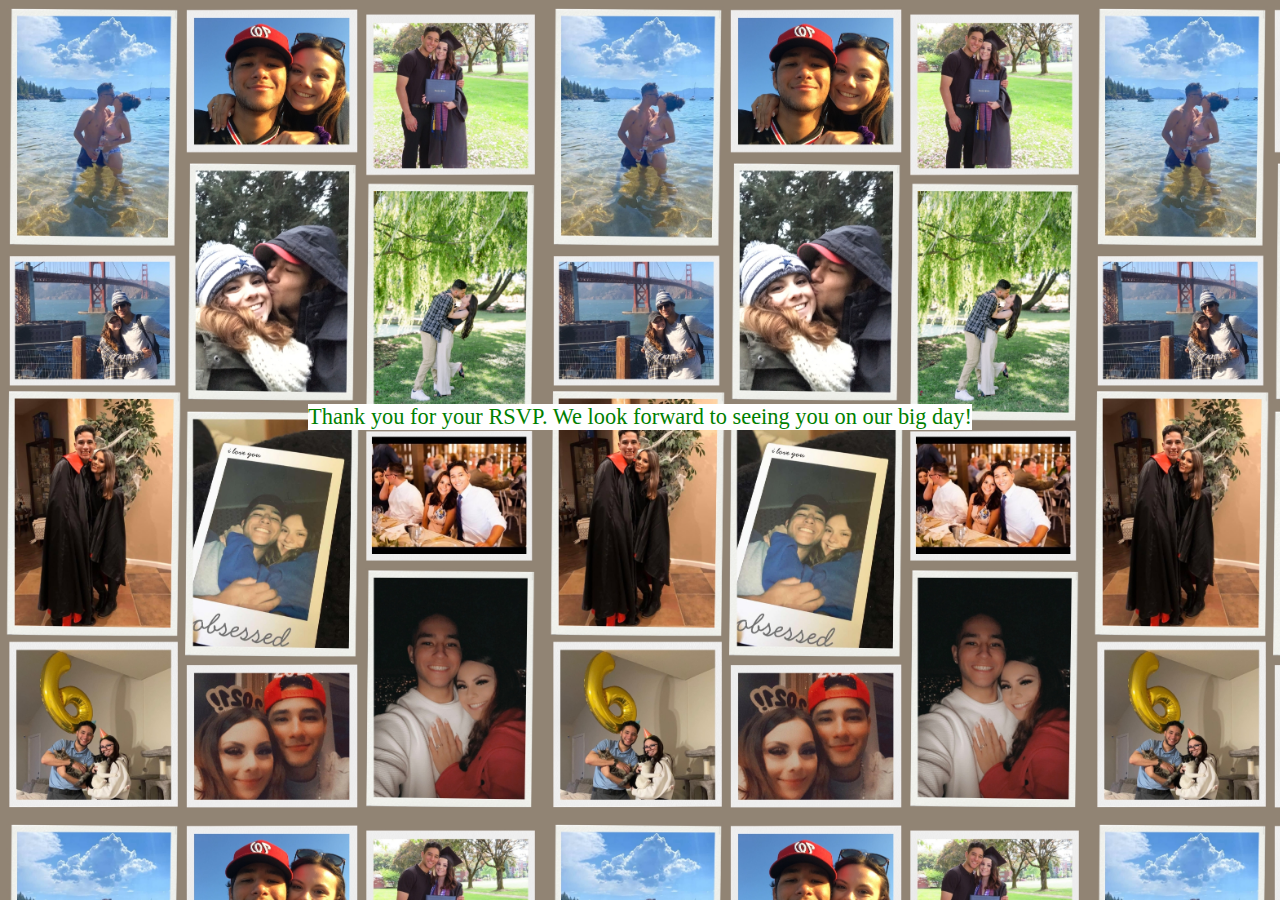
==== success.html @ d456713c "Add files via upload" ====
<!doctype html>
<html lang="en">
  <head>
    <!-- Required meta tags -->
    <meta charset="utf-8">
    <meta name="viewport" content="width=device-width, initial-scale=1, shrink-to-fit=no">

    <!-- Bootstrap CSS -->
    <link rel="stylesheet" href="https://cdn.jsdelivr.net/npm/bootstrap@4.6.2/dist/css/bootstrap.min.css" integrity="sha384-xOolHFLEh07PJGoPkLv1IbcEPTNtaed2xpHsD9ESMhqIYd0nLMwNLD69Npy4HI+N" crossorigin="anonymous">
    <link rel="stylesheet" href="success.css">

    <title>Manzo Dwyer Wedding</title>
  </head>
  <body>
    <audio src="Slow Dancing In a Burning Room- John Mayer.mp3" autoplay>
        </audio>
    <div class="successMsg">
        <div class="row">
            <div class="col-12">
                <p style="font-family: 'Sacramento', cursive; background-color:white;">Thank you for your RSVP. We look forward to seeing you on our big day!</p>
            </div>
            <div style="margin-top:-17px;" class="col-12">
                <p style="  background-color:white;" id="demo"></p>
            </div>
        </div>
        
    </div>
  <!-- Display the countdown timer in an element -->
 
   



<script>
// Set the date we're counting down to
var countDownDate = new Date("Apr 20, 2024 15:00:00").getTime();

// Update the count down every 1 second
var x = setInterval(function() {

  // Get today's date and time
  var now = new Date().getTime();

  // Find the distance between now and the count down date
  var distance = countDownDate - now;

  // Time calculations for days, hours, minutes and seconds
  var days = Math.floor(distance / (1000 * 60 * 60 * 24));
  var hours = Math.floor((distance % (1000 * 60 * 60 * 24)) / (1000 * 60 * 60));
  var minutes = Math.floor((distance % (1000 * 60 * 60)) / (1000 * 60));
  var seconds = Math.floor((distance % (1000 * 60)) / 1000);

  // Display the result in the element with id="demo"
  document.getElementById("demo").innerHTML = days + "d " + hours + "h "
  + minutes + "m " + seconds + "s ";

  // If the count down is finished, write some text
  if (distance < 0) {
    clearInterval(x);
    document.getElementById("demo").innerHTML = "EXPIRED";
  }
}, 1000);
</script>
       

   


    
   

    <!-- Optional JavaScript; choose one of the two! -->

    <!-- Option 1: jQuery and Bootstrap Bundle (includes Popper) -->
    <script src="https://cdn.jsdelivr.net/npm/jquery@3.5.1/dist/jquery.slim.min.js" integrity="sha384-DfXdz2htPH0lsSSs5nCTpuj/zy4C+OGpamoFVy38MVBnE+IbbVYUew+OrCXaRkfj" crossorigin="anonymous"></script>
    <script src="https://cdn.jsdelivr.net/npm/bootstrap@4.6.2/dist/js/bootstrap.bundle.min.js" integrity="sha384-Fy6S3B9q64WdZWQUiU+q4/2Lc9npb8tCaSX9FK7E8HnRr0Jz8D6OP9dO5Vg3Q9ct" crossorigin="anonymous"></script>
    <script src="app.js"></script>

    <!-- Option 2: Separate Popper and Bootstrap JS -->
    <!--
    <script src="https://cdn.jsdelivr.net/npm/jquery@3.5.1/dist/jquery.slim.min.js" integrity="sha384-DfXdz2htPH0lsSSs5nCTpuj/zy4C+OGpamoFVy38MVBnE+IbbVYUew+OrCXaRkfj" crossorigin="anonymous"></script>
    <script src="https://cdn.jsdelivr.net/npm/popper.js@1.16.1/dist/umd/popper.min.js" integrity="sha384-9/reFTGAW83EW2RDu2S0VKaIzap3H66lZH81PoYlFhbGU+6BZp6G7niu735Sk7lN" crossorigin="anonymous"></script>
    <script src="https://cdn.jsdelivr.net/npm/bootstrap@4.6.2/dist/js/bootstrap.min.js" integrity="sha384-+sLIOodYLS7CIrQpBjl+C7nPvqq+FbNUBDunl/OZv93DB7Ln/533i8e/mZXLi/P+" crossorigin="anonymous"></script>
    -->
  </body>
</html>
---- success.css ----
body{
    background-image:url("collageBG.jpg");
    background-size: contain;
}
.successMsg{
        display: flex;
        align-items: center;
        text-align:center;
        justify-content: center;
        width:100%;
        height:800px;
        font-size:1.4rem;
          color:green;
    
        }
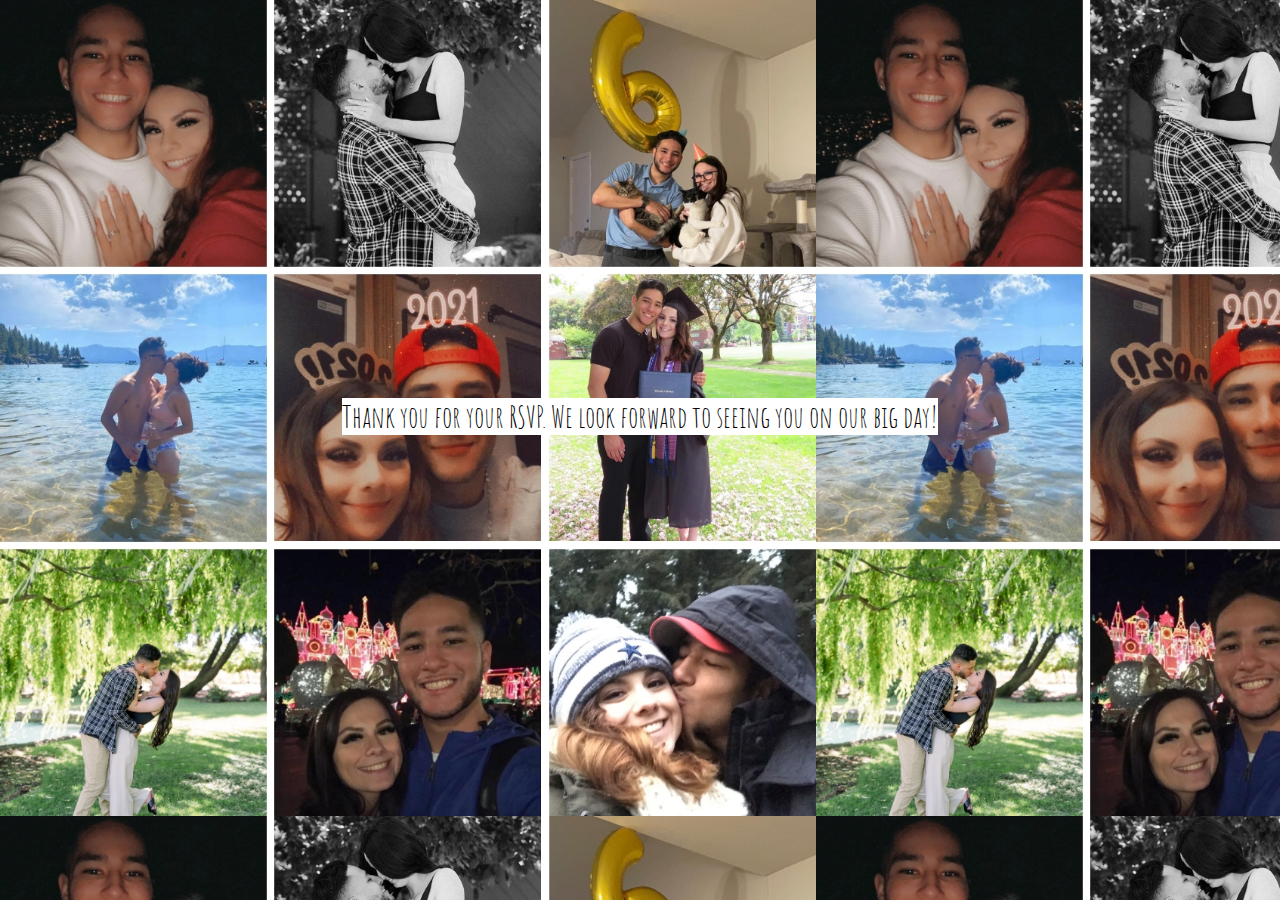
==== commit 15bccaa6: "Add files via upload" ====
--- a/success.html
+++ b/success.html
@@ -8,19 +8,21 @@
     <!-- Bootstrap CSS -->
     <link rel="stylesheet" href="https://cdn.jsdelivr.net/npm/bootstrap@4.6.2/dist/css/bootstrap.min.css" integrity="sha384-xOolHFLEh07PJGoPkLv1IbcEPTNtaed2xpHsD9ESMhqIYd0nLMwNLD69Npy4HI+N" crossorigin="anonymous">
     <link rel="stylesheet" href="success.css">
+    <!-- google fonts -->
+    <link rel="preconnect" href="https://fonts.googleapis.com">
+    <link rel="preconnect" href="https://fonts.gstatic.com" crossorigin>
+    <link href="https://fonts.googleapis.com/css2?family=Amatic+SC&display=swap" rel="stylesheet">
 
     <title>Manzo Dwyer Wedding</title>
   </head>
   <body>
-    <audio src="Slow Dancing In a Burning Room- John Mayer.mp3" autoplay>
-        </audio>
     <div class="successMsg">
         <div class="row">
             <div class="col-12">
-                <p style="font-family: 'Sacramento', cursive; background-color:white;">Thank you for your RSVP. We look forward to seeing you on our big day!</p>
+                <p style="background-color:white;">Thank you for your RSVP. We look forward to seeing you on our big day!</p>
             </div>
             <div style="margin-top:-17px;" class="col-12">
-                <p style="  background-color:white;" id="demo"></p>
+                <p style="  background-color:white; font-weight:bold;" id="demo"></p>
             </div>
         </div>
         
--- a/success.css
+++ b/success.css
@@ -1,5 +1,5 @@
 body{
-    background-image:url("collageBG.jpg");
+    background-image:url("collageBG2.jpg");
     background-size: contain;
 }
 .successMsg{
@@ -10,7 +10,10 @@
         width:100%;
         height:800px;
         font-size:1.4rem;
-          color:green;
+          color:black;
+          font-family: 'Amatic SC', sans-serif;
+          font-size:30px;
+          
     
         }
 
